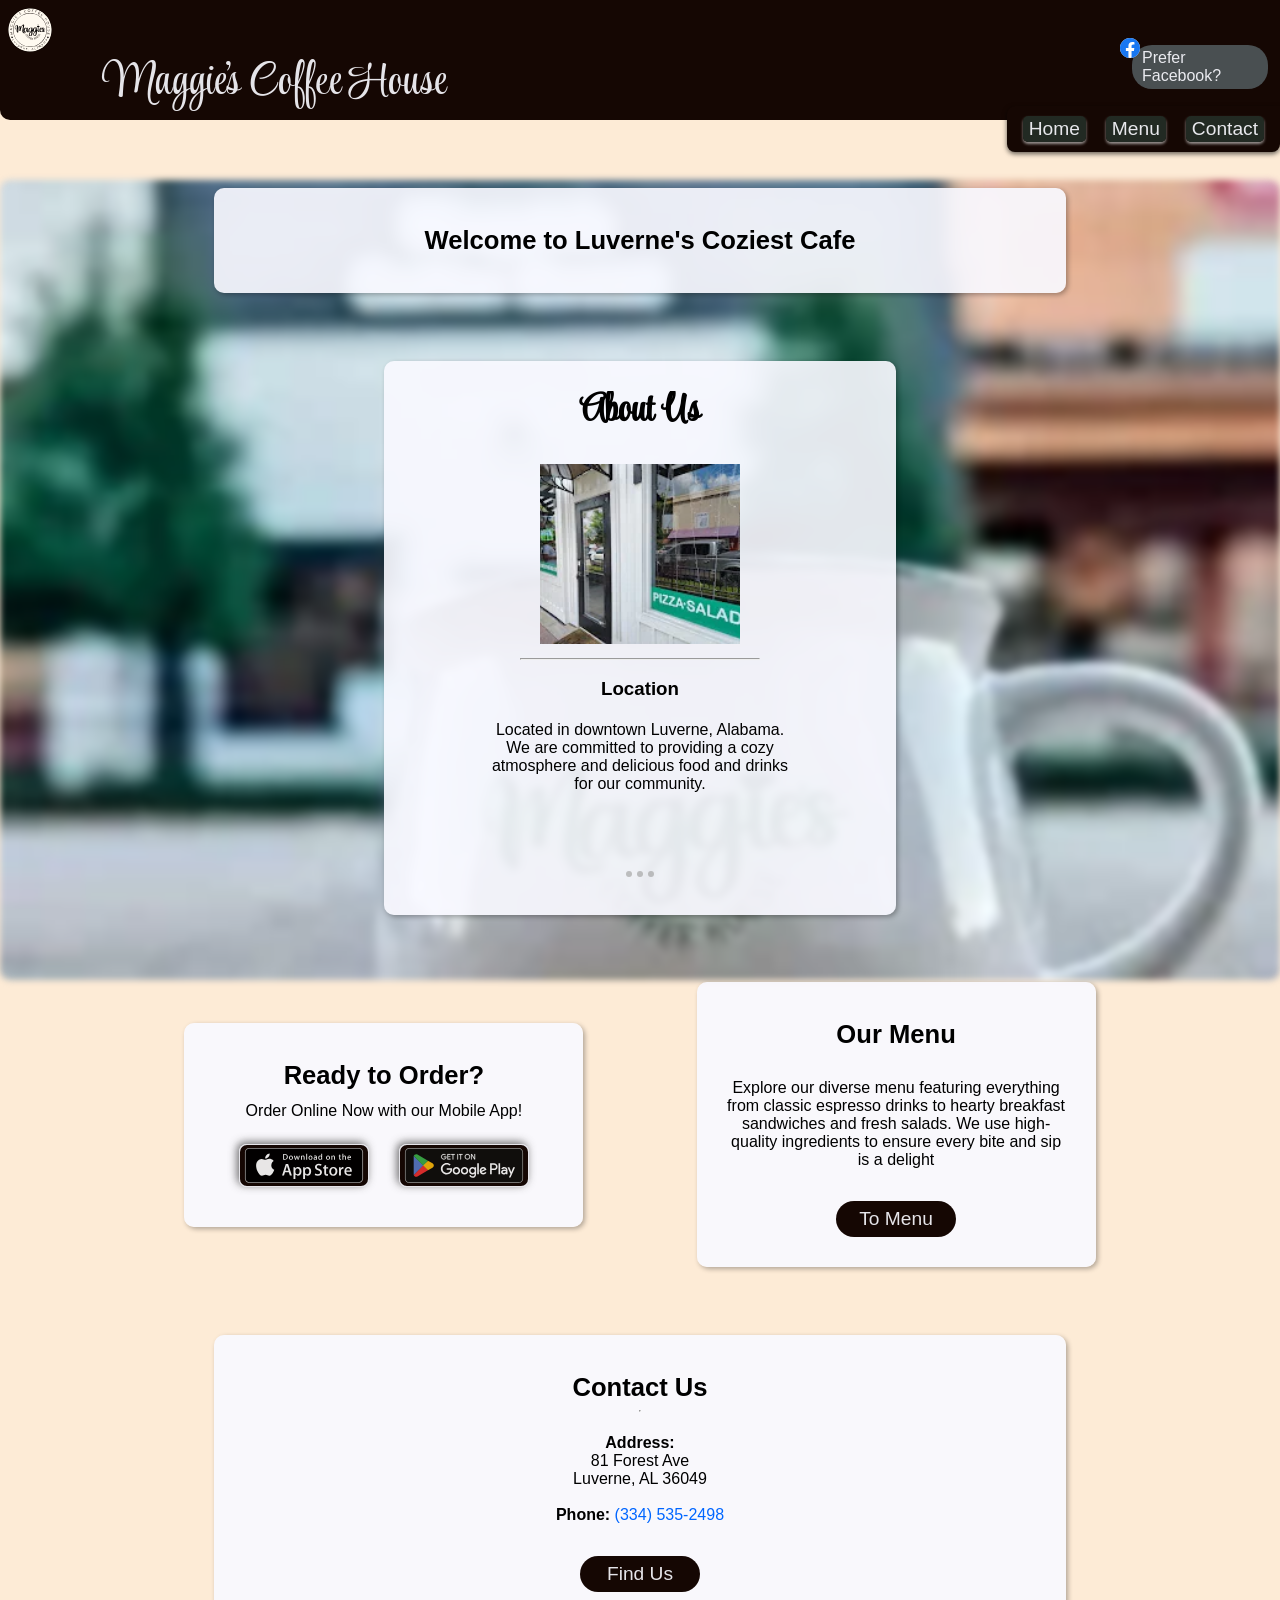
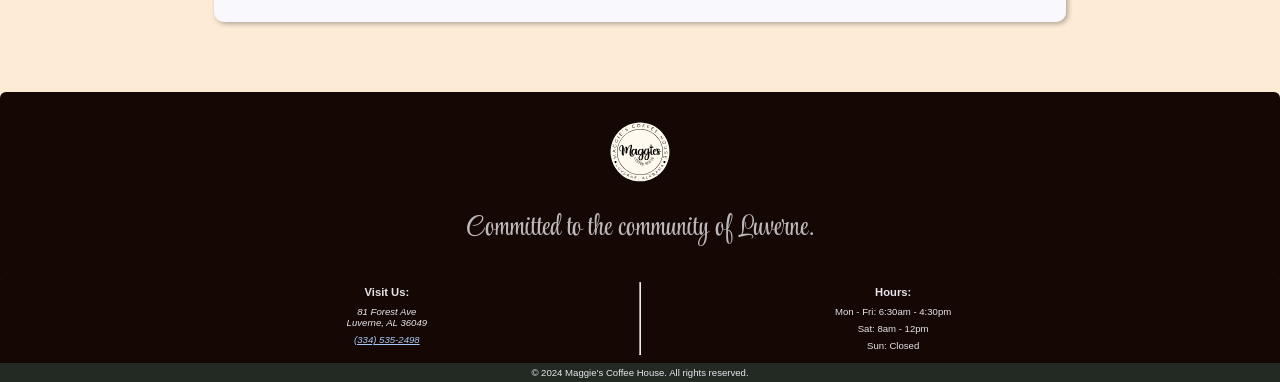
==== index.html @ a35b2d1d "fixed contrast on footer phone number highlight" ====
<!DOCTYPE html>
<html lang="en">
<head>
    <script type="application/ld+json">
        {
            "@context": "https://schema.org",
            "@type": "CafeOrCoffeeShop",
            "name": "Maggie's Coffee House",
            "description": "Located in downtown Luverne, Alabama, Maggie's Coffee House offers fresh espresso, breakfast, lunch, pastries, smoothies and more! We are committed to providing a cozy atmosphere and delicious food and drinks for our community.",
            "image": "https://neonicc.github.io/MaggiesCoffeeHouse/assets/images/MaggiesLogo.svg", 
            "@id": "https://neonicc.github.io/MaggiesCoffeeHouse-V2/#coffeeHouse",
            "address": {
                "@type": "PostalAddress",
                "streetAddress": "81 Forest Ave",
                "addressLocality": "Luverne",
                "addressRegion": "AL",
                "postalCode": "36049",
                "addressCountry": "US"
            },
            "telephone": "(334) 535-2498",
            "url": "https://neonicc.github.io/MaggiesCoffeeHouse-V2/", 
            "sameAs": [
                "https://www.facebook.com/maggiescoffeehouse"
            ],
            "priceRange": "$$",
            "servesCuisine": [
            "Coffee",
            "Espresso",
            "Lunch",
            "Breakfast",
            "Pastries",
            "Smoothies"
            ],
            "openingHoursSpecification": [
                {
                    "@type": "OpeningHoursSpecification",
                    "dayOfWeek": [
                        "Monday",
                        "Tuesday",
                        "Wednesday",
                        "Thursday",
                        "Friday"
                    ],
                    "opens": "06:30",
                    "closes": "16:30"
                },
                {
                    "@type": "OpeningHoursSpecification",
                    "dayOfWeek": [
                        "Saturday"
                    ],
                    "opens": "08:00",
                    "closes": "12:00"
                }
            ],
            "hasMenu": "https://neonicc.github.io/MaggiesCoffeeHouse-V2/menu.html"
        }
    </script>

    <meta charset="UTF-8">
    <meta name="viewport" content="width=device-width, initial-scale=1.0">

    <link rel="icon" type="image/svg+xml" href="assets/images/MaggiesAltLogo.svg">
    <title>Maggies Coffee House | Fresh Coffee & Eats in Luverne</title>
    <meta name="title" content="Maggies Coffee House | Fresh Coffee & Eats in Luverne">
    <meta name="description" content="Located in downtown Luverne, Alabama, Maggie's Coffee House offers fresh espresso, breakfast, lunch, pastries, smoothies and more!">
    <meta property="og:type" content="website">
    <meta property="og:url" content="https://neonicc.github.io/MaggiesCoffeeHouse-V2/"> <!--Update with actual URL from netlify-->
    <meta property="og:title" content="Maggies Coffee House | Fresh Coffee & Eats in Luverne">
    <meta property="og:description" content="Located in downtown Luverne, Alabama, Maggie's Coffee House offers fresh espresso, breakfast, lunch, pastries, smoothies and more!">
    <meta property="og:image" content="https://neonicc.github.io/MaggiesCoffeeHouse-V2/assets/images/MaggiesAltLogo.svg"> <!--Update with actual image URL from netlify-->

    <link rel="canonical" href="https://neonicc.github.io/MaggiesCoffeeHouse-V2/"> <!--Update with actual URL from netlify-->
    <link rel="stylesheet" href="maggiesStyles.css">
</head>
<body>
    <header class="headerContent">
        <nav class="navBar">
            <a href="index.html"><img src="assets/images/MaggiesLogo.svg" alt="Maggies Coffee House Logo" id="navLogo" class="logo" style="width: 44px; height: 44px;"></a>

            <h1 class="businessName">Maggie's Coffee House</h1>
            
            <div id="fbLink">
                <a href="https://www.facebook.com/maggiescoffeehouse" 
                target="_blank" 
                rel="noopener noreferrer" 
                aria-label="Find Maggie's Coffee House on Facebook">
                    <svg class="fbLogo" viewBox="0 0 24 24" fill="#1877f2" width="18" height="18" alt="facebook logo">
                        <path fill="#ffffff" d="M12,0C5.373,0,0,5.373,0,12s5.373,12,12,12s12-5.373,12-12S18.627,0,12,0z"/>
                        <path d="M24 12.073c0-6.627-5.373-12-12-12s-12 5.373-12 12c0 5.99 4.388 10.954 10.125 11.854v-8.385H7.078v-3.47h3.047V9.43c0-3.007 1.792-4.669 4.533-4.669 1.312 0 2.686.235 2.686.235v2.953H15.83c-1.491 0-1.956.925-1.956 1.874v2.25h3.328l-.532 3.47h-2.796v8.385C19.612 23.027 24 18.062 24 12.073z"/>
                    </svg>
                Prefer Facebook?
                </a>
            </div>

            <input type="checkbox" id="menuToggle" aria-label="Open navigation menu">
            <label for="menuToggle" class="menuIcon" aria-hidden="true">
                <span></span>
                <span></span>
                <span></span>
            </label>

            <ul class="navLinks">
                <li><a href="index.html" class="navLink">Home</a></li>
                <li><a href="menu.html" class="navLink">Menu</a></li>
                <!--<li><a href="#events" class="navLink">Events</a></li>-->
                <li><a href="contact.html" class="navLink">Contact</a></li>
            </ul>
        </nav>
    </header>
    <main>
        <div id="homeSection">
            <img src="assets/images/MaggiesBanner.webp" alt="Mug outside of storefront of Maggie's Coffee House" class="homeImage" fetchpriority="high" style="width: 245px;height: 245px;">
            <section class="bubble" id="salutation">           <!--first bubble-->
                <h2 class="bubbleTitle">Welcome to Luverne's Coziest Cafe</h2>
            </section>
            
            <section class="bubble" id="description">          <!--second bubble-->
                <div class="cardWindow">
                    <h2 class="cardWindowTitle">About Us</h2>
                    <br>
                    <div class="cardWrapper aboutSlideshow">
                        <div class="card">
                            <img src="assets/images/IMG_4201.webp" alt="Image of storefront" class="cardImage" style="width: 200px;height: 180px;">
                            <hr>
                            <h3 class="cardTitle">Location</h3>
                            <p class="cardDescription">Located in downtown Luverne, Alabama. We are committed to providing a cozy atmosphere and delicious food and drinks for our community.</p>
                        </div>
                        <div class="card">
                            <img src="assets/images/IMG_4194_1.webp" alt="Image of the interior of the store" class="cardImage" style="width: 200px;height: 180px;" loading="lazy">
                            <hr>
                            <h3 class="cardTitle">Atmosphere</h3>
                            <p class="cardDescription">We offer a family-friendly cozy vibe, free Wifi and delicious food & drinks. We are proud to serve the community of Luverne.</p>
                        </div>
                        <div class="card">
                            <img src="assets/images/IMG_4164.webp" alt="Photo of owner sitting in cafe with coffee beverage" class="cardImage" style="width: 200px;height: 180px;" loading="lazy">
                            <hr>
                            <h3 class="cardTitle">Meet the Owner</h3>
                            <p class="cardDescription">A perfectly nice and succinct bio here with whatever tip offs to your other businesses or anything you think is important</p>
                        </div>
                    </div>
                </div>
                <div class="slideDotContainer">
                    <span class="slideShowDot" id="aboutDot1"></span>
                    <span class="slideShowDot" id="aboutDot2"></span>
                    <span class="slideShowDot" id="aboutDot3"></span>
                </div>

                <p class="bubbleText"></p>
            </section>

            <section class="bubble" id="orderOnline">
                <h3 class="bubbleTitle">Ready to Order?</h3>
                <p class="bubbleText">Order Online Now with our Mobile App!</p>
                <div class="orderNowContainer">
                    <a class="orderNowButton" id="appleButton" href="https://apps.apple.com/us/app/maggies-coffee-house/id6759164129" target="_blank" rel="noopener noreferrer" aria-label="Download our App for Apple"><img class="appButtonImg" src="assets/Icons/Download_on_the_App_Store_Badge.svg" alt="Image of itunes app for Download" style="width: 120px;height:35px"></a>
                    <a class="orderNowButton" id="googleButton" href="https://play.google.com/store/apps/details?id=com.tryperdiem.wh.maggiescoffeehouse&pcampaignid=web_share" target="_blank" rel="noopener noreferrer" aria-label="Download our App for Google Play Store"><img class="appButtonImg" src="assets/Icons/Google_Play_Store_badge_EN.svg" alt="Download our app on the google play store" style="width: 120px;height:35px"></a>
                </div>
            </section>

            <section id="menu" class="bubble">                  <!--third bubble-->
                <h2 class="bubbleTitle">Our Menu</h2>
                <br>
                <p class="bubbleText">Explore our diverse menu featuring everything from classic espresso drinks to hearty breakfast sandwiches and fresh salads. We use high-quality ingredients to ensure every bite and sip is a delight</p>
                <br>
                <a class="bubbleButton" id="menuButton" href="menu.html">To Menu</a>
            </section>

            <!--<section id="events" class="bubble">
                <h2 class="bubbleTitle">Upcoming Events</h2>
                <p class="bubbleText">See what happening locally and at Maggie's. Check back often for updates on upcoming events!</p>
                <a class="bubbleButton" id="eventsButton" href="events.html">See Events</a>
            </section>-->

            <section id="contact" class="bubble">                  <!--fifth bubble-->
                <h2 class="bubbleTitle">Contact Us</h2>
                <hr>
                <br>
                <p class="bubbleText">
                    <strong>Address:</strong><br>81 Forest Ave<br>Luverne, AL 36049<br><br>
                    <strong>Phone: </strong><a class="phoneNumber" href="tel:3345352498">(334) 535-2498</a>
                </p>
                <br>
                <a class="bubbleButton" id="contactButton" href="contact.html">Find Us</a>
            </section>
        </div>
    </main>
    <footer>
        <div class="footerContainer">
            <div class="footerBrand">
                <img src="assets/images/MaggiesLogo.svg" alt="Maggie's Coffee House" class="footerLogo" style="width: 60px; height: 60px;">
                <p id="committed" class="prettyText">Committed to the community of Luverne.</p>
            </div>
            <div class="textSeparator">
                <section id="contactAndHours">
                    <section class="footerContact">
                        <h3>Visit Us: </h3>
                        <address>
                            <p>81 Forest Ave<br>Luverne, AL 36049</p>
                            <p><a class="footerPhoneNumber" href="tel:3345352498">(334) 535-2498</a></p>
                        </address>
                    </section>
                    <span id="footerSeparator"><hr></span>
                    <section class="footerHours">
                        <h3>Hours:</h3>
                        <div class="hoursSeparator">
                            <p>Mon - Fri: 6:30am - 4:30pm</p>
                            <p>Sat: 8am - 12pm</p>
                            <p>Sun: Closed</p>
                        </div>
                    </section>
                </section>

                <section class="footerBottom">
                    <p>
                        &copy; 2024 Maggie's Coffee House. All rights reserved.
                    </p>
                </section>
            </div>
        </div>
    </footer>
</body>
</html>
---- maggiesStyles.css ----
/* style-script-regular - latin */
@font-face {
  font-display: swap; /* Check https://developer.mozilla.org/en-US/docs/Web/CSS/@font-face/font-display for other options. */
  font-family: 'Style Script';
  font-style: normal;
  font-weight: 400;
  src: url('assets/Fonts/style-script-v13-latin/style-script-v13-latin-regular.woff2') format('woff2'); /* Chrome 36+, Opera 23+, Firefox 39+, Safari 12+, iOS 10+ */
}
:root {
    --mediumTan: #FDeBD6;
    --lightTan: #fDF5EA;
    --bubbleWhite: #f9f9ffe9;
    --blackCoffee: #150703;
    --lessBlackCoffee: #232b24fe;
}

html {
    font-family: 'Arial', sans-serif;
    margin: 0;
    padding: 0;
    box-sizing: border-box;
    scroll-padding-top: 120px;
    scroll-behavior: smooth;
}
body {
    display: flex;
    flex-direction: column;
    margin: 0;
    background-color: var(--mediumTan);
}
main {
    display: flex;
    flex-direction: column;
    justify-content: center;
    align-items: center;
    gap: 10px;
}
hr {
    margin: 0 10%;
}

.bubble {
    display: flex;
    flex-direction: column;
    justify-content: center;
    text-align: center;
    align-items: center;
    background-color: var(--bubbleWhite);
    box-shadow: 2px 2px 5px rgba(0, 0, 0, 0.3);
    padding: 18px;
    border-radius: 10px;
    margin: 6% 5% 0 5%;
    width: 80%;
}
.bubbleContainer {
    display: flex;
    flex-direction: column;
    width: 100%;
    justify-content: center;
    align-items: center;
}
.bubbleTitle {
    padding: 4px 0;
    margin: 4px 0;
    font-size: 1.6em;
}
.bubbleText {
    padding: 2px 0;
    margin: 2px 0;
}
#salutation {
    text-align: left;
    animation: slideDown 0.6s ease-in forwards;
    max-height: 100px;
    width: 80%;
}
#description {
    opacity: 0;
    animation: slideDown 1s ease-in forwards;
    animation-delay: 0.2s;
    min-width: 300px;
    width: 60%;
    justify-self: center;
}
@keyframes slideDown {
    from {
        opacity: 0;
        transform: translateY(-20px);
    }
    to {
        opacity: 1;
        transform: translateY(0);
    }
}

.headerContent {
    display: flex;
    background-color: var(--blackCoffee);
    color: var(--bubbleWhite);
    height: 120px;
    border-radius: 0 0 10px 10px;
    position: sticky;
    top: 0;
    width: 100%;
    z-index: 4;
}
.businessName {
    position: absolute;
    top: 26px;
    left: 8%;
    font-family: "Style Script", "Brush Script MT";
    font-weight: 400;
    font-size: 2.2em;
    z-index: 5;
    animation: fillIn 0.3s ease-in-out forwards;
    opacity: 0;
}
@keyframes fillIn {
    from {opacity: 0;}
    to {opacity: 1;}
}
#fbLink {
    position: absolute;
    top: 8px;
    right: 2%;
    background-color: rgba(173, 216, 230, 0.34);
    padding: 4px 8px;
    border-radius: 20px;
}
.fbBubble {
    display: flex;
    justify-content: center;
    align-items: center;
    gap: 6px;
    text-decoration: none;
    padding: 4px 8px;
    margin: 4px 0;
    background-color: #778899bb;
    border-radius: 8px;
    color: var(--bubbleWhite);
    font-weight: 600;
}
#followUsIcon {
    width: 24px;
    height: 24px;
}
#fbLink a{
    display: flex;
    align-items: center;
    color: var(--bubbleWhite);
    text-decoration: none;
    font-size: 1em;
    align-self: center;
    margin: 0 2px;
}
.fbLogo {
    position: absolute;
    top: -16%;
    right: 94%;
    width: 20px;
    height: auto;
    z-index: 3;
}
nav {
    display: flex;
    align-items: center;
    justify-content: space-between;
}
.navLinks {
    position: absolute;
    top: 90px;
    right: 0;
    list-style: none;
    display: flex; 
    flex-direction: column;
    gap: 20px;
    padding: 10px 16px;
    background-color: var(--blackCoffee);
    box-shadow: 0 2px 5px rgba(0, 0, 0, 0.6);
    border-radius: 8px 0 8px 8px;
    justify-content: center;
    align-items: center;
    opacity: 0;
    visibility: hidden;
    transform: translateY(-10px);
    transition: all 0.3s ease-in-out;
    z-index: 3;
}
.navLinks li {
    width: 100%;
    background-color: var(--lessBlackCoffee);
    display: flex;
    justify-content: center;
    border-radius: 5px;
    padding: 2px 6px;
    box-shadow: 0 2px 3px #ffffff90;
}
.navLink {
    color: var(--bubbleWhite);
    text-decoration: none;
    font-size: 1.2em;
}
#navLogo {
    position: absolute;
    top: 8px;
    left: 8px;
    width: 44px;
    height: auto;
    border-radius: 50%;
    cursor: pointer;
}
.menuIcon {
    display: flex;
    flex-direction: column;
    justify-content: center;
    align-items: center;
    width: 40px;
    height: 40px;
    gap: 5px;
    cursor: pointer;
    box-shadow: 0 2px 5px rgba(0, 0, 0, 0.6);
    padding: 3px;
    border-radius: 20%;
    position: absolute;
    top: 55px;
    right: 12px;
    background-color: var(--lightTan);
}
.menuIcon span {
    width: 34px;
    height: 4px;
    background-color: #333;
    border-radius: 3px;
    transition: 0.5s;
}
#menuToggle {
    position: absolute;
    opacity: 0;
    width: 40px;
    height: 40px;
    z-index: 5;
    top: 55px;
    right: 12px;
    cursor: pointer;
}
#menuToggle:checked ~ .navLinks {
    opacity: 1;
    visibility: visible;
    transform: translateY(0);
}

#homeSection {
    display: flex;
    flex-direction: column;
    flex-wrap: wrap;
    justify-content: center;
    align-items: center;
}
.homeImage {
    position: absolute;
    top: 180px;
    width: 100% !important;
    height: auto !important;
    max-height: 800px !important;
    object-fit: cover !important;
    border-radius: 10px;
    z-index: -1;
    filter: blur(3px);
}

#orderOnline {
    animation: slideUp 1s ease-in-out forwards;
}
.orderNowButton {
    background: linear-gradient(
                45deg, 
                var(--blackCoffee) 0%,
                var(--blackCoffee) 51%,
                #444444eb 52%, 
                #555555eb 54%,
                #444444eb 56%,
                var(--blackCoffee) 57%,
                var(--blackCoffee) 65%,
                #444444eb 66%, 
                #555555eb 67%,
                #444444eb 68%,
                var(--blackCoffee) 71%,
                var(--blackCoffee) 100%
            );
    background-size: 400%;
    color: var(--bubbleWhite);
    border: none;
    border-radius: 8px;
    font-size: 1.2em;
    padding: 3px 4px;
    cursor: pointer;
    margin-top: 10px;
    text-decoration: none;
    display: flex;
    place-self: center;
    animation: sweepingGradient 6s ease-in-out infinite;
    box-shadow: -2px -2px 8px #555555db;
    border: solid 1px var(--bubbleWhite);
}
.appButtonImg {
    width: 120px;
    height: 35px;
    opacity: 0.9;
}
.orderNowContainer {
    display: flex;
    gap: 30px;
    margin: 10px 0;
}

#specials {
    opacity: 0;
    animation: slideUp 1s ease-in-out forwards;
    animation-delay: 0.5s;
    min-width: 300px;
    width: 60%;
    max-width: 500px;
    justify-self: center;
    margin: 20px auto 0 auto;
}
.specialsSlideshow {
    animation: slideShow 15s ease-in-out infinite;
}
.cardWindow {
    width: 300px;
    height: 420px;
    overflow: hidden;
    border-radius: 10px;
    margin: 0 auto;
}
@keyframes slideUp {
    from {
        opacity: 0;
        transform: translateY(50px);
    }
    to {
        opacity: 1;
        transform: translateY(0);
    }
}
.cardWindowTitle {
    font-family: "Style Script", "Brush Script MT";
    font-size: 2.5em;
    padding: 0;
    margin: -10px 0 4px 0;
}
.cardWrapper {
    display: flex;
    width: 900px;
}
.aboutSlideshow {
    animation: slideShow 21s ease-in-out infinite;
}
.card {
    width: 300px;
    height: 420px;
    flex-shrink: 0;
}
.cardImage {
    width: 200px;
    height: 180px;
    object-fit: cover;
    margin: 0 0 4px 0;
}
@keyframes slideShow {
    0%, 30% { transform: translateX(0); }
    35%, 65% { transform: translateX(-300px); }
    70%, 95% { transform: translateX(-600px); }
}
.slideDotContainer {
    display: flex;
    justify-content: center;
    gap: 5px;
}
.slideShowDot {
    width: 6px;
    height: 6px;
    border-radius: 50%;
    background-color: #99999999;
}
#aboutDot1 {
    animation: dot1Tracker 21s ease-in-out infinite;
}
#dot1 {
    animation: dot1Tracker 15s ease-in-out infinite;
}
@keyframes dot1Tracker {
    0%, 30% { background-color: var(--blackCoffee); }
    35%, 65% { background-color: #99999999; }
    70%, 95% { background-color: #99999999; }
}
#aboutDot2 {
    animation: dot2Tracker 21s ease-in-out infinite;
}
#dot2 {
    animation: dot2Tracker 15s ease-in-out infinite;
}
@keyframes dot2Tracker {
    0%, 30% { background-color: #99999999; }
    35%, 65% { background-color: var(--blackCoffee); }
    70%, 95% { background-color: #99999999; }
}
#aboutDot3 {
    animation: dot3Tracker 21s ease-in-out infinite;
}
#dot3 {
    animation: dot3Tracker 15s ease-in-out infinite;
}
@keyframes dot3Tracker {
    0%, 30% { background-color: #99999999; }
    35%, 65% { background-color: #99999999; }
    70%, 95% { background-color: var(--blackCoffee); }
}

#menu {
    opacity: 0;
    animation: slideUp 1s ease-in-out forwards;
    animation-delay: 0.8s;
}
.bubbleButton {
    width: 120px;
    height: 36px;
    background: linear-gradient(
                45deg, 
                var(--blackCoffee) 0%,
                var(--blackCoffee) 51%,
                #444444eb 52%, 
                #555555eb 54%,
                #444444eb 56%,
                var(--blackCoffee) 57%,
                var(--blackCoffee) 65%,
                #444444eb 66%, 
                #555555eb 67%,
                #444444eb 68%,
                var(--blackCoffee) 71%,
                var(--blackCoffee) 100%
            );
    background-size: 400%;
    color: var(--bubbleWhite);
    border: none;
    border-radius: 20px;
    font-size: 1.2em;
    cursor: pointer;
    margin: 10px 0 0 0;
    text-decoration: none;
    display: flex;
    align-items: center;
    justify-content: center;
    animation: sweepingGradient 6s ease-in-out infinite;
}
@keyframes sweepingGradient {
    0% {
        background-position: 0% 50%;
    }
    18% {
        background-position: 100% 50%;
    }
    100% {
        background-position: 100% 50%;
    }
}
.menuList {
    list-style-type: none;
    padding: 0;
    margin: 0;
}
.staticNavLinks {
    background-color: var(--blackCoffee);
    box-shadow: 0 2px 5px rgba(0,0,0,0.6);
    border-radius: 8px 8px 8px 0;
    display: flex;
    gap: 12px;
    justify-content: space-around;
    padding: 4px;
    animation: slideDown 0.8s ease-in-out forwards;
    list-style-type: none;
    margin-top: 140px;
}
#menuIntro {
    animation: slideUp 0.8s ease-in-out forwards;
}
.menuItem {
    display: flex;
    flex-direction: column;
    justify-content: center;
    align-items: center;
}
.menuTitle {
    font-size: 1.4em;
    padding: 0;
    margin: 4px 0;
}
.itemTitle {
    font-size: 1.2em;
    padding: 0;
    margin: 2px 0;
}
.itemDesc {
    padding: 0;
    margin: 6px 0;
}
.itemChoices {
    border: solid 2px black;
    border-radius: 10px;
    padding: 10px;
    width: 80%;
}
.offersContainer {
    display: flex;
    flex-direction: column;
    justify-content: center;
    align-items: center;
    width: 100%;
    font-weight: 600;
}
.priceContainer {
    display: flex;
    width: 100%;
    flex-direction: row !important;
    justify-content: space-evenly;
    align-items: center;
}
.priceContainer hr {
    border: none;
    border-left: solid 1px #333;
    height: 40px;
    margin: 0 10px;
    align-self: center;
}
.soloPrice {
    display: flex;
    width: 100%;
    flex-direction: row !important;
    justify-content: center;
    align-items: center;
    gap: 4px;
}
.prettyTitle {
    font-family: "Style Script", "Brush Script MT";
    font-weight: 600;
    font-size: 3em;
    opacity: 0.8;
    padding: 2px;
    margin: 2px;
}
.prettyText {
    font-family: "Style Script", "Brush Script MT";
    font-weight: 400;
    font-size: 1.5em;
    opacity: 0.8;
}
#espressoDrinks {
    opacity: 0;
    animation: slideUp 0.8s ease-in-out forwards;
    animation-delay: 0.2s;
}

#events {
    opacity: 0;
    animation: slideUp 1s ease-in-out forwards;
    animation-delay: 0.8s;
}

#contact {
    opacity: 0;
    animation: slideUp 1s ease-in-out forwards;
    animation-delay: 0.8s;
}

.footerContainer {
    display: flex;
    flex-direction: column;
    margin: 0;
}
.textSeparator {
    background-color: var(--lessBlackCoffee);
    color: var(--bubbleWhite);
    text-align: center;
    padding: 0;
    margin-top: 20px;
    font-size: 0.6em;
    border-radius: 10px 10px 0 0;
}
#contactAndHours h3, p {
    margin: 2px 0;
    padding: 2px 0;
}
#contactAndHours {
    display: flex;
    justify-content: center;
    background-color: var(--blackCoffee);
    padding: 8px 0;
    border-radius: 10px 10px 0 0;
}
.footerLogo {
    margin: 30px 0 20px 0;
    width: 60px;
    height: auto;
}
.footerBrand {
    display: flex;
    flex-direction: column;
    align-items: center;
    text-align: center;
    font-family: "Style Script", "Brush Script MT", cursive;
    font-size: 1.2em;
}
.footerContact {
    display: flex;
    flex-direction: column;
    align-items: center;
    width: 100px;
    flex-grow: 2;
    text-decoration: none;
}
.phoneNumber {
    text-decoration: none;
    color: #0066ff;
}
.footerPhoneNumber {
    color: #a7c7f6;
}
#footerSeparator {
    display: flex;
    justify-content: center;
    flex-grow: 3;
}
.footerHours {
    display: flex;
    flex-direction: column;
    align-items: center;
    width: 100px;
    flex-grow: 2;
}

.directionsView {
    width: 290px;
    height: 290px;
    border-radius: 10px;
    margin: 4px 0;
    box-shadow: 0 0 6px #333;
}

/* Responsive Design */
@media screen and (min-width: 850px) {
    main {
        display: flex;
        flex-wrap: wrap;
        justify-content: center;
        align-items: center;
        margin: 0 auto;
    }
    
    .bubble {
        width: 100%;
    }

    .bubbleContainer {
        display: flex;
        flex-direction: column;
        width: 100%;
        justify-content: center;
        align-items: center;
    }
    
    .appButtonImg {
        width: 150px;
    }
}
@media screen and (min-width: 1100px) {
    main {
        flex-direction: row;
        align-items: start;
        gap: 25px;
        margin: 0 4%;
    }
    .bubbleContainer {
        width: 45%;
        margin-top: 4%;
    }
    #storeHours {
        width: 80%;
    }
    #followUs {
        width: 80%;
    }
    .navLinks {
        flex-direction: row;
        opacity: 1;
        visibility: visible;
        top: 100px;
    }
    .bubble {
        margin-top: 6%;
        width: 30%;
        animation: slideUp 1s ease-in-out forwards;
        padding: 30px;
    }
    .menuIcon {
        display: none;
    }
    #menuToggle {
        display: none;
    }
    #description {
        width: 40%;
    }
    .cardImage {
        width: 250px;
        height: 225px;
        object-fit: cover;
        margin: 0 0 10px 0;
    }
    #fbLink {
        width: 120px;
        height: auto;
        top: 45px;
        right: 12px;
    }
    .businessName {
        top: 12px;
        font-size: 2.8em;
    }
    #salutation {
        width: 70%;
    }
    #homeSection {
        flex-direction: row;
        width: 96%;
        margin: 0 auto 50px auto;
    }
    #menuNav {
        display: flex;
        width: 90%;
        flex-grow: 2;
    }
    .staticNavLinks {
        padding: 12px 10px;
    }
    #menuIntro {
        grid-column: 1 / 3;
        width: 100%;
        margin-top: 40px;
    }
    .menuList {
        max-width: 80%;
    }
    .menuItem {
        width: 100%;
        justify-self: center;
    }
    #specials {
        min-width: 300px;
        width: 40%;
        animation-delay: 0.2s;
    }
    .cardWindow {
        height: 480px;
    }
    .card {
        height: 450px;
    }
    #drinks {
        margin: 0 auto;
    }
    #sweets {
        margin: 0 auto;
    }
    #breakfast {
        margin: 0 auto;
    }
    #lunch {
        min-width: 300px;
        width: 80%;
        display: grid;
        grid-template-columns: repeat(3, 1fr);
        gap: 20px;
        align-items: center;
        justify-items: center;
        grid-auto-flow: dense;
        flex-grow: 3;
        flex-shrink: 0;
        margin: 0 5%;
    }
    #lunchTitle {
        grid-column: 1 / 4;
        grid-row: 1;
    }
    #salads {
        grid-column: 1;
        grid-row: 2;
        border: solid 2px var(--lessBlackCoffee);
        border-radius: 8px;
        padding: 4px;
        align-self: start;
    }
    #lunchPlates {
        grid-column: 2 / 4;
        grid-row: 2;
    }
    #sides {
        grid-column: 1;
        grid-row: 2 / 4;
        align-self: end;
    }
    #sandwiches {
        grid-column: 2;
        grid-row: 3;
    }
    #grilledChickenWrap {
        grid-column: 3;
        grid-row: 3;
    }
    #soup {
        grid-column: 1 / 3;
        grid-row: 4;
        align-self: center;
        justify-self: center;
        width: 70%;
    }
    #pizza {
        grid-column: 2 / 4;
        grid-row: 4;
        justify-self: right;
    }
    .menuCategoryLong {
        grid-row: span 2;
    }
    .itemChoices {
        width: 60%;
    }
    #committed {
        color: var(--bubbleWhite);
    }

    #contact {
        width: 70%;
    }

    .footerContainer {
        margin-top: 20px;
        background-color: var(--blackCoffee);
        border-radius: 6px 6px 0 0;
    }
    .footerContact {
        margin-left: 20%;
    }
    .footerHours {
        margin-right: 20%;
    }
}
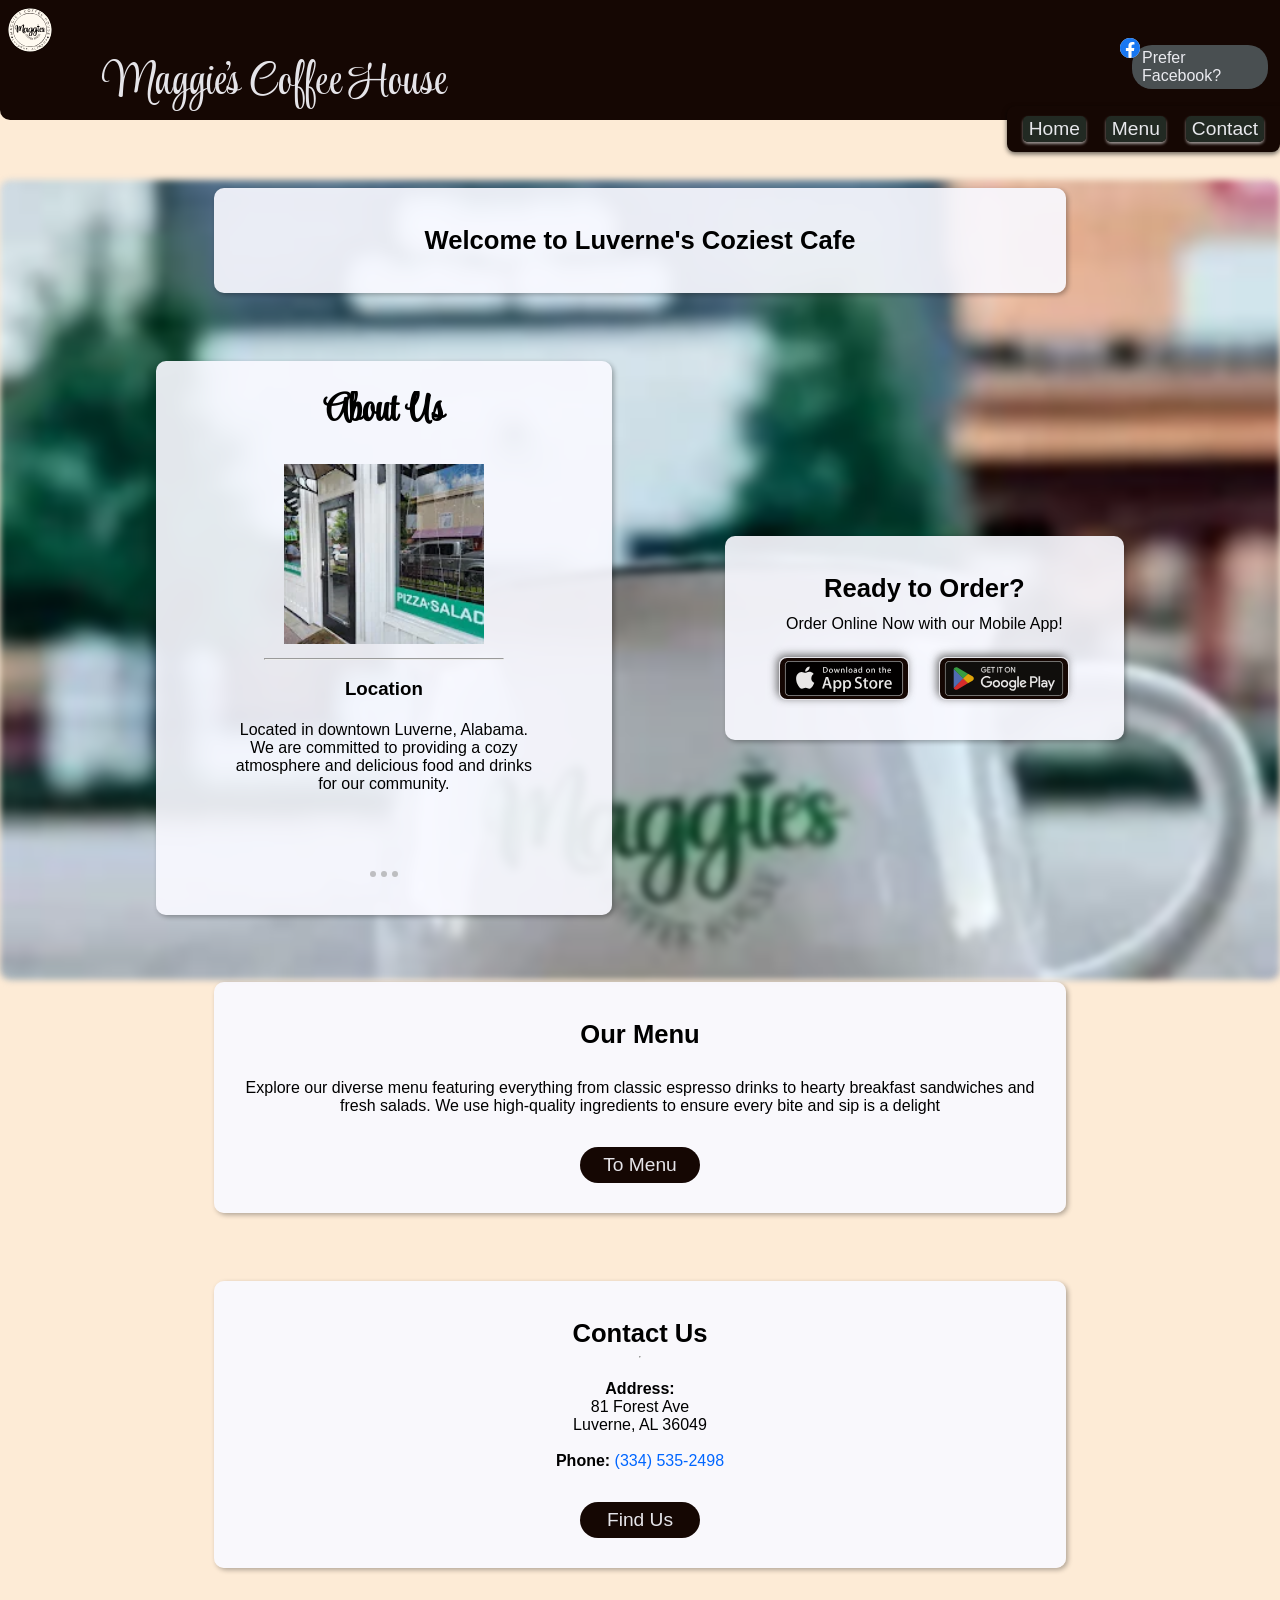
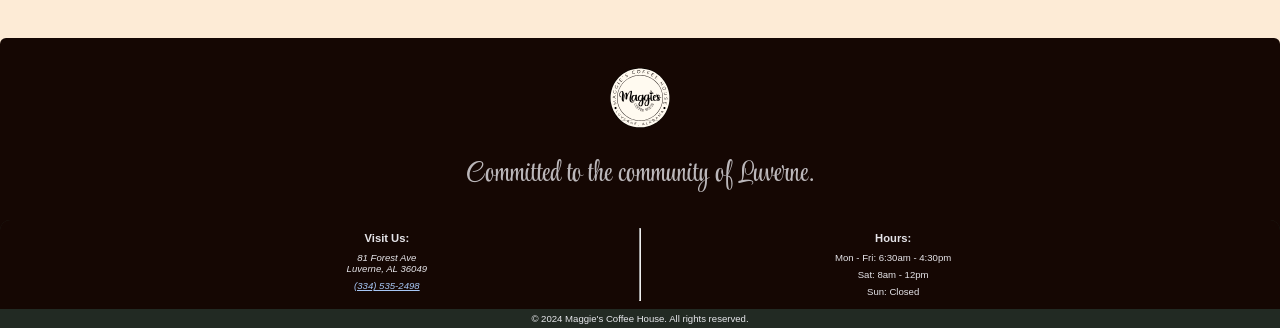
==== commit 858b0a91: "Fixed favicon hrefs" ====
--- a/index.html
+++ b/index.html
@@ -60,7 +60,7 @@
     <meta charset="UTF-8">
     <meta name="viewport" content="width=device-width, initial-scale=1.0">
 
-    <link rel="icon" type="image/svg+xml" href="assets/images/MaggiesAltLogo.svg">
+    <link rel="icon" type="image/svg+xml" href="/MaggiesCoffeeHouse-V2/assets/images/MaggiesAltLogo.svg">
     <title>Maggies Coffee House | Fresh Coffee & Eats in Luverne</title>
     <meta name="title" content="Maggies Coffee House | Fresh Coffee & Eats in Luverne">
     <meta name="description" content="Located in downtown Luverne, Alabama, Maggie's Coffee House offers fresh espresso, breakfast, lunch, pastries, smoothies and more!">
--- a/maggiesStyles.css
+++ b/maggiesStyles.css
@@ -79,7 +79,7 @@
     animation: slideDown 1s ease-in forwards;
     animation-delay: 0.2s;
     min-width: 300px;
-    width: 60%;
+    width: 35%;
     justify-self: center;
 }
 @keyframes slideDown {
@@ -657,7 +657,7 @@
     }
     
     .bubble {
-        width: 100%;
+        width: 80%;
     }
 
     .bubbleContainer {
@@ -671,6 +671,13 @@
     .appButtonImg {
         width: 150px;
     }
+
+    #description {
+        width: 42%;
+    }
+    #menu {
+        width: 70%;
+    }
 }
 @media screen and (min-width: 1100px) {
     main {
@@ -708,7 +715,7 @@
         display: none;
     }
     #description {
-        width: 40%;
+        width: 35%;
     }
     .cardImage {
         width: 250px;
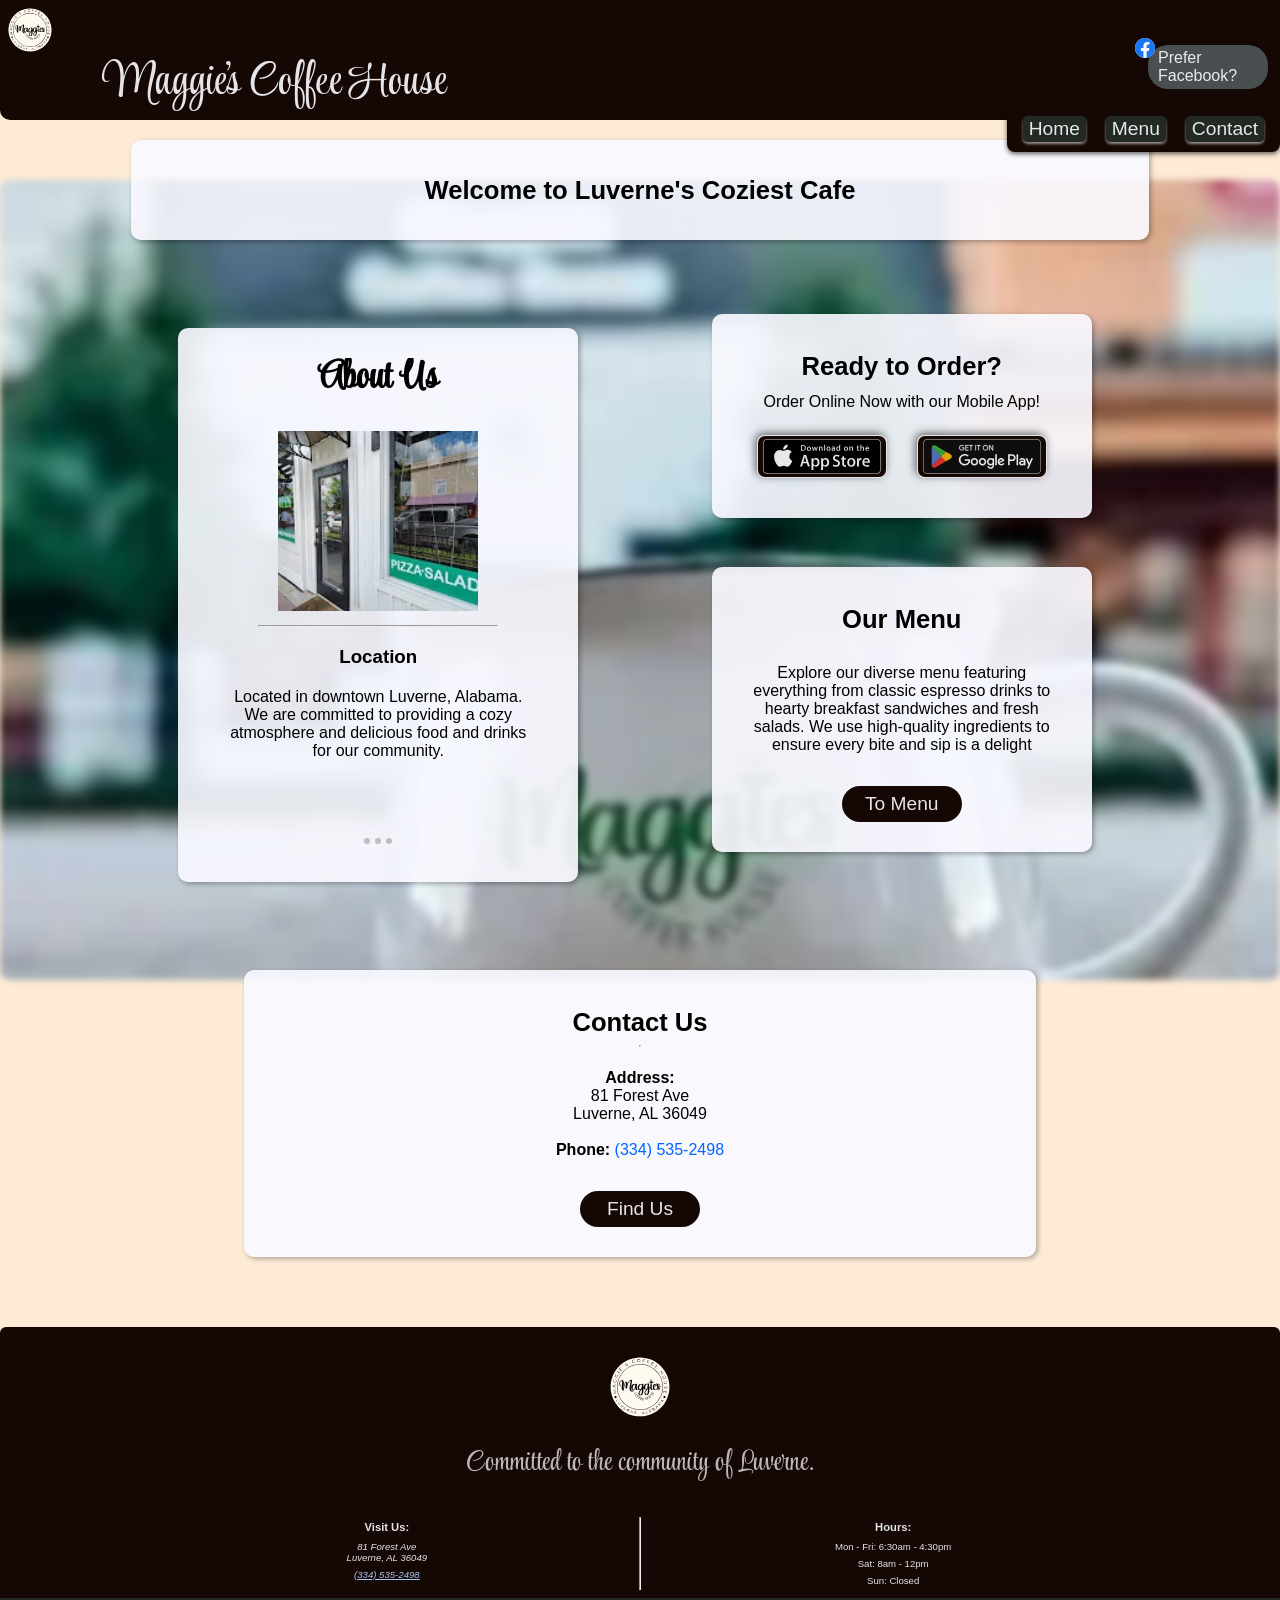
==== commit 0ce14542: "final sizing fixes in css" ====
--- a/index.html
+++ b/index.html
@@ -148,7 +148,7 @@
 
                 <p class="bubbleText"></p>
             </section>
-
+            <div class="orderContainer">
             <section class="bubble" id="orderOnline">
                 <h3 class="bubbleTitle">Ready to Order?</h3>
                 <p class="bubbleText">Order Online Now with our Mobile App!</p>
@@ -165,7 +165,7 @@
                 <br>
                 <a class="bubbleButton" id="menuButton" href="menu.html">To Menu</a>
             </section>
-
+            </div>
             <!--<section id="events" class="bubble">
                 <h2 class="bubbleTitle">Upcoming Events</h2>
                 <p class="bubbleText">See what happening locally and at Maggie's. Check back often for updates on upcoming events!</p>
--- a/maggiesStyles.css
+++ b/maggiesStyles.css
@@ -22,6 +22,9 @@
     scroll-padding-top: 120px;
     scroll-behavior: smooth;
 }
+*, *::before, *::after {
+    box-sizing: inherit;
+}
 body {
     display: flex;
     flex-direction: column;
@@ -33,7 +36,7 @@
     flex-direction: column;
     justify-content: center;
     align-items: center;
-    gap: 10px;
+    gap: 25px;
 }
 hr {
     margin: 0 10%;
@@ -49,8 +52,7 @@
     box-shadow: 2px 2px 5px rgba(0, 0, 0, 0.3);
     padding: 18px;
     border-radius: 10px;
-    margin: 6% 5% 0 5%;
-    width: 80%;
+    width: 90%;
 }
 .bubbleContainer {
     display: flex;
@@ -58,6 +60,7 @@
     width: 100%;
     justify-content: center;
     align-items: center;
+    gap: 25px;
 }
 .bubbleTitle {
     padding: 4px 0;
@@ -68,18 +71,22 @@
     padding: 2px 0;
     margin: 2px 0;
 }
+#invitation {
+    margin-top: 20px;
+}
 #salutation {
     text-align: left;
     animation: slideDown 0.6s ease-in forwards;
     max-height: 100px;
-    width: 80%;
+    width: 90%;
+    margin-top: 20px;
 }
 #description {
     opacity: 0;
     animation: slideDown 1s ease-in forwards;
     animation-delay: 0.2s;
-    min-width: 300px;
-    width: 35%;
+    min-width: 325px;
+    max-width: 380px;
     justify-self: center;
 }
 @keyframes slideDown {
@@ -255,6 +262,7 @@
     flex-wrap: wrap;
     justify-content: center;
     align-items: center;
+    gap: 20px;
 }
 .homeImage {
     position: absolute;
@@ -317,9 +325,8 @@
     opacity: 0;
     animation: slideUp 1s ease-in-out forwards;
     animation-delay: 0.5s;
-    min-width: 300px;
-    width: 60%;
-    max-width: 500px;
+    min-width: 325px;
+    max-width: 380px;
     justify-self: center;
     margin: 20px auto 0 auto;
 }
@@ -417,10 +424,22 @@
     70%, 95% { background-color: var(--blackCoffee); }
 }
 
+.orderContainer {
+    display: flex;
+    flex-direction: column;
+    justify-content: center;
+    align-items: center;
+    min-width: 350px;
+    gap: 25px;
+}
+#menuOrderContainer {
+    width: 100%;
+}
+
 #menu {
     opacity: 0;
     animation: slideUp 1s ease-in-out forwards;
-    animation-delay: 0.8s;
+    animation-delay: 0.5s;
 }
 .bubbleButton {
     width: 120px;
@@ -483,6 +502,7 @@
 }
 #menuIntro {
     animation: slideUp 0.8s ease-in-out forwards;
+    margin-top: 30px;
 }
 .menuItem {
     display: flex;
@@ -654,12 +674,17 @@
         justify-content: center;
         align-items: center;
         margin: 0 auto;
+        flex-direction: row;
+        gap: 25px 60px;
     }
     
     .bubble {
-        width: 80%;
-    }
-
+        width: 90%;
+    }
+
+    #drinks, #sweets, #breakfast {
+        width: 380px;
+    }
     .bubbleContainer {
         display: flex;
         flex-direction: column;
@@ -667,23 +692,41 @@
         justify-content: center;
         align-items: center;
     }
-    
+    #invitation, #storeHours, #followUs {
+        min-width: 400px;
+        max-width: 600px;
+    }
     .appButtonImg {
         width: 150px;
     }
-
-    #description {
-        width: 42%;
+    .orderContainer{
+        width: 400px;
+    }
+    #menuOrderContainer {
+        width: 450px;
+    }
+    #orderOnline {
+        width: 380px;
     }
     #menu {
-        width: 70%;
+        width: 380px;
+    }
+    #homeSection {
+        flex-direction: row;
+        width: 96%;
+        margin: 0 auto 50px auto;
+        gap: 20px;
+        justify-content: space-evenly;
+    }
+    #specials {
+        width: 400px;
     }
 }
 @media screen and (min-width: 1100px) {
+    
     main {
         flex-direction: row;
-        align-items: start;
-        gap: 25px;
+        gap: 20px 80px;
         margin: 0 4%;
     }
     .bubbleContainer {
@@ -703,8 +746,8 @@
         top: 100px;
     }
     .bubble {
-        margin-top: 6%;
-        width: 30%;
+        margin: 6% 0 0 0;
+        width: 40%;
         animation: slideUp 1s ease-in-out forwards;
         padding: 30px;
     }
@@ -713,9 +756,6 @@
     }
     #menuToggle {
         display: none;
-    }
-    #description {
-        width: 35%;
     }
     .cardImage {
         width: 250px;
@@ -734,13 +774,9 @@
         font-size: 2.8em;
     }
     #salutation {
-        width: 70%;
-    }
-    #homeSection {
-        flex-direction: row;
-        width: 96%;
-        margin: 0 auto 50px auto;
-    }
+        width: 90%;
+    }
+    
     #menuNav {
         display: flex;
         width: 90%;
@@ -762,8 +798,7 @@
         justify-self: center;
     }
     #specials {
-        min-width: 300px;
-        width: 40%;
+        width: 400px;
         animation-delay: 0.2s;
     }
     .cardWindow {
@@ -772,14 +807,8 @@
     .card {
         height: 450px;
     }
-    #drinks {
-        margin: 0 auto;
-    }
-    #sweets {
-        margin: 0 auto;
-    }
-    #breakfast {
-        margin: 0 auto;
+    #description {
+        max-width: 400px;
     }
     #lunch {
         min-width: 300px;
@@ -860,4 +889,11 @@
     .footerHours {
         margin-right: 20%;
     }
+}
+
+@media screen and (min-width: 1350px) {
+    #breakfast {
+        width: 100%;
+        margin: 0 5%;
+    }
 }
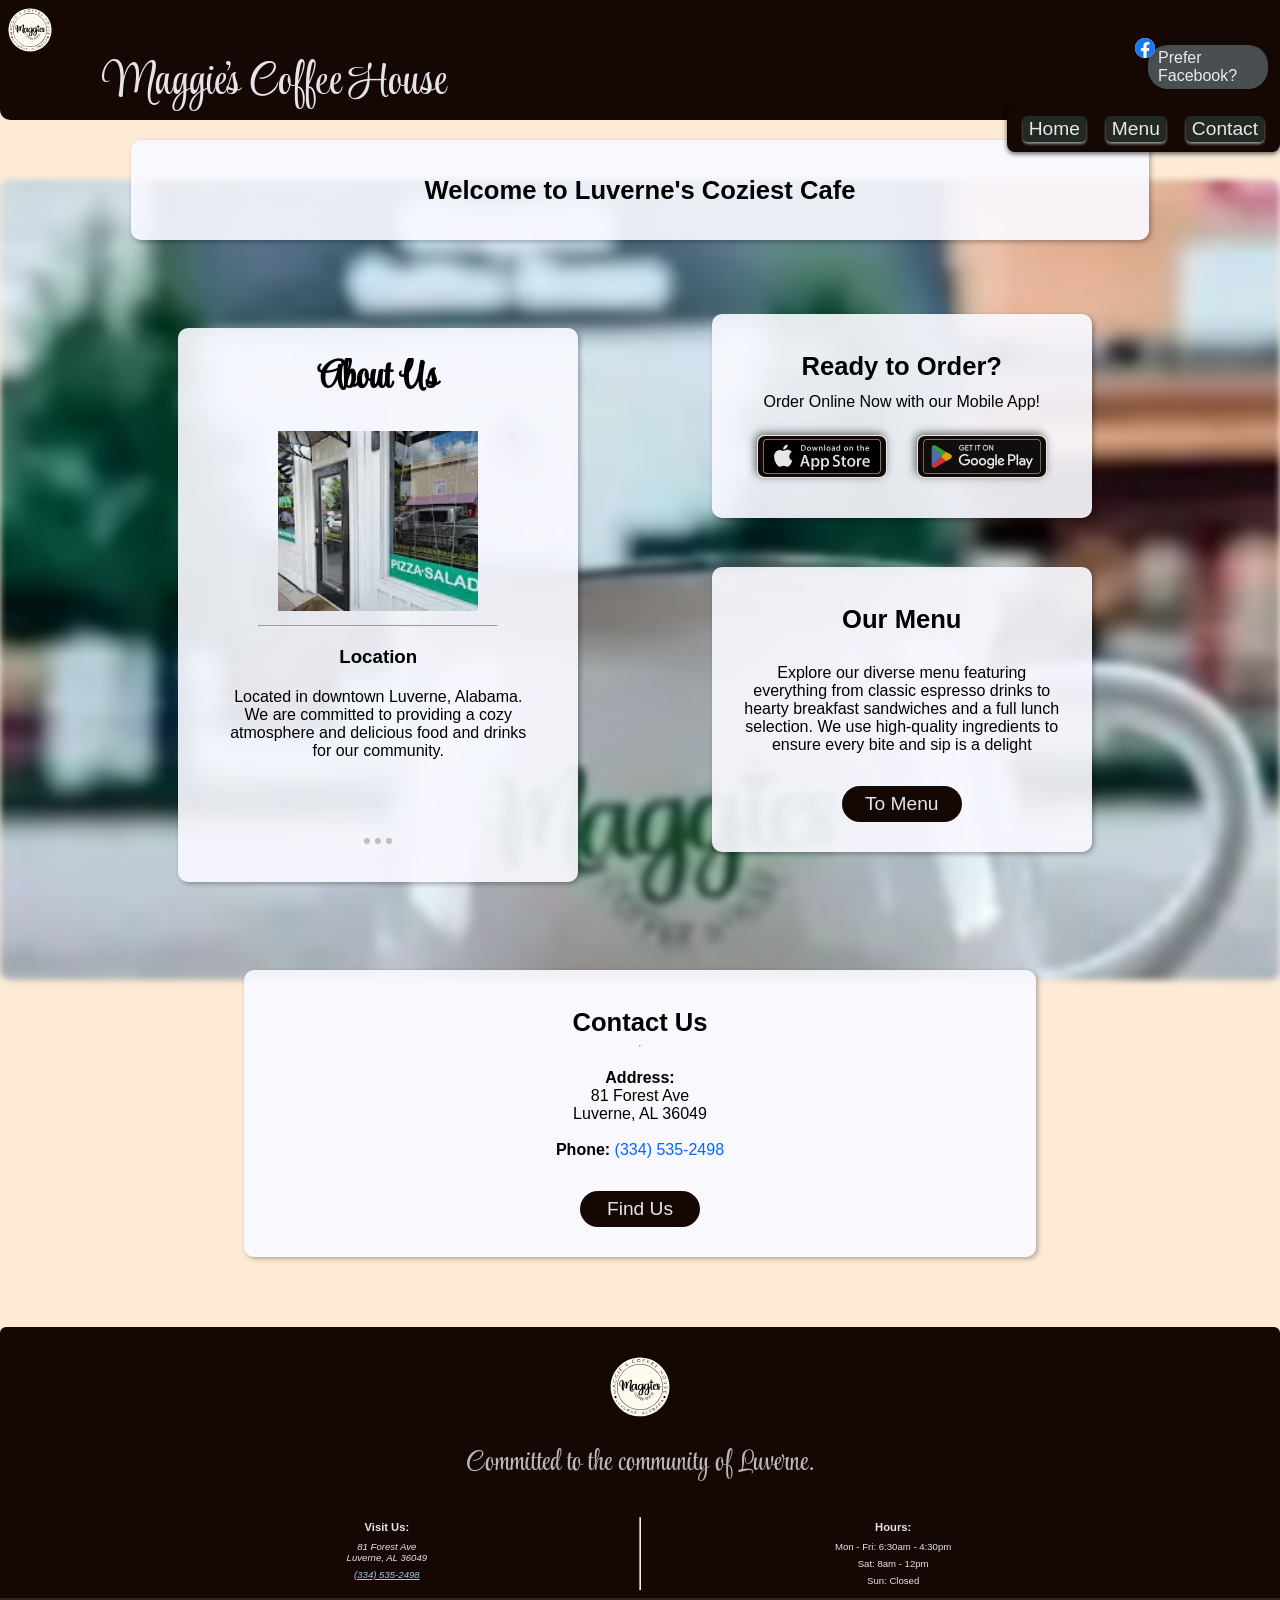
==== commit dbe94155: "Update index.html with slightly more specific menu verbiage" ====
--- a/index.html
+++ b/index.html
@@ -161,7 +161,7 @@
             <section id="menu" class="bubble">                  <!--third bubble-->
                 <h2 class="bubbleTitle">Our Menu</h2>
                 <br>
-                <p class="bubbleText">Explore our diverse menu featuring everything from classic espresso drinks to hearty breakfast sandwiches and fresh salads. We use high-quality ingredients to ensure every bite and sip is a delight</p>
+                <p class="bubbleText">Explore our diverse menu featuring everything from classic espresso drinks to hearty breakfast sandwiches and a full lunch selection. We use high-quality ingredients to ensure every bite and sip is a delight</p>
                 <br>
                 <a class="bubbleButton" id="menuButton" href="menu.html">To Menu</a>
             </section>
--- a/maggiesStyles.css
+++ b/maggiesStyles.css
@@ -331,7 +331,7 @@
     margin: 20px auto 0 auto;
 }
 .specialsSlideshow {
-    animation: slideShow 15s ease-in-out infinite;
+    animation: slideShow 18s ease-in-out infinite;
 }
 .cardWindow {
     width: 300px;
@@ -361,7 +361,7 @@
     width: 900px;
 }
 .aboutSlideshow {
-    animation: slideShow 21s ease-in-out infinite;
+    animation: slideShow 27s ease-in-out infinite;
 }
 .card {
     width: 300px;
@@ -391,10 +391,10 @@
     background-color: #99999999;
 }
 #aboutDot1 {
-    animation: dot1Tracker 21s ease-in-out infinite;
+    animation: dot1Tracker 27s ease-in-out infinite;
 }
 #dot1 {
-    animation: dot1Tracker 15s ease-in-out infinite;
+    animation: dot1Tracker 18s ease-in-out infinite;
 }
 @keyframes dot1Tracker {
     0%, 30% { background-color: var(--blackCoffee); }
@@ -402,10 +402,10 @@
     70%, 95% { background-color: #99999999; }
 }
 #aboutDot2 {
-    animation: dot2Tracker 21s ease-in-out infinite;
+    animation: dot2Tracker 27s ease-in-out infinite;
 }
 #dot2 {
-    animation: dot2Tracker 15s ease-in-out infinite;
+    animation: dot2Tracker 18s ease-in-out infinite;
 }
 @keyframes dot2Tracker {
     0%, 30% { background-color: #99999999; }
@@ -413,10 +413,10 @@
     70%, 95% { background-color: #99999999; }
 }
 #aboutDot3 {
-    animation: dot3Tracker 21s ease-in-out infinite;
+    animation: dot3Tracker 27s ease-in-out infinite;
 }
 #dot3 {
-    animation: dot3Tracker 15s ease-in-out infinite;
+    animation: dot3Tracker 18s ease-in-out infinite;
 }
 @keyframes dot3Tracker {
     0%, 30% { background-color: #99999999; }
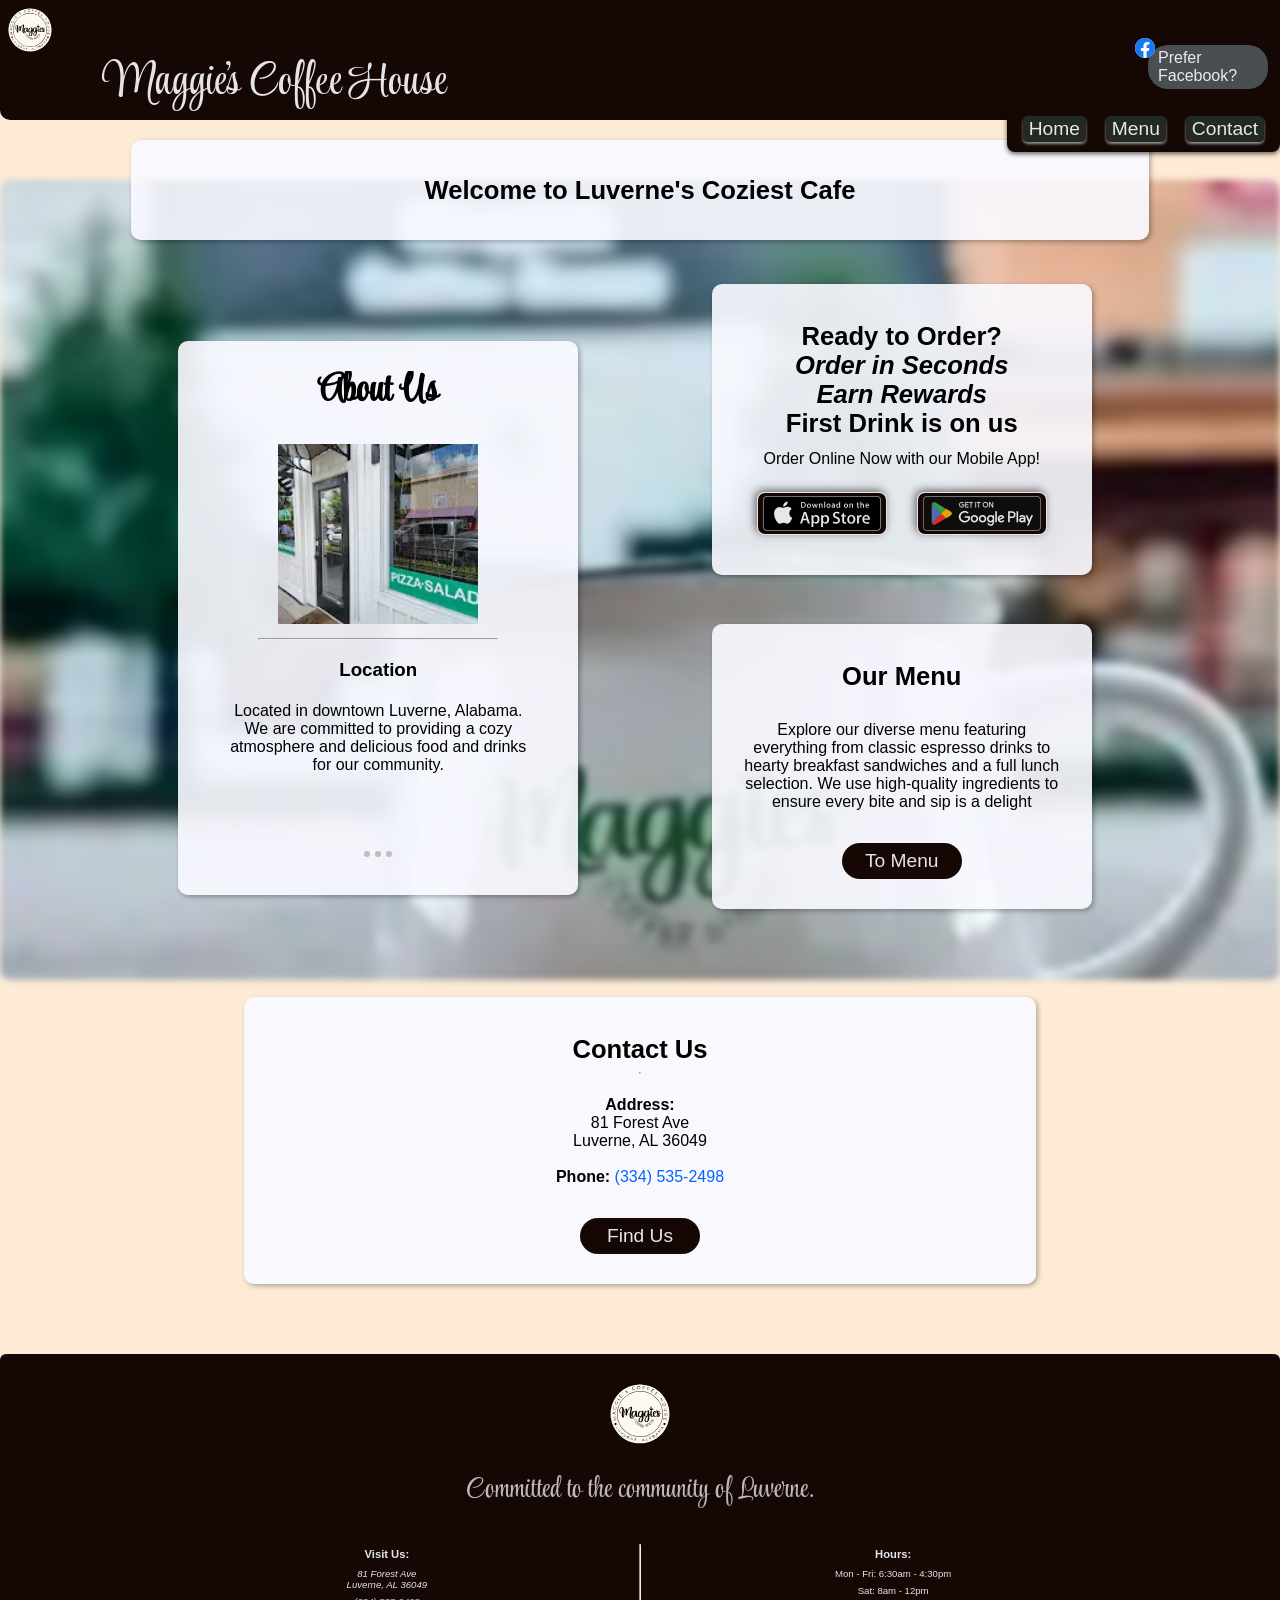
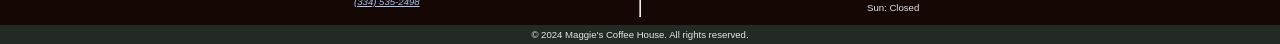
==== commit 7441d5af: "Pre-sell app text in order now section" ====
--- a/index.html
+++ b/index.html
@@ -150,7 +150,7 @@
             </section>
             <div class="orderContainer">
             <section class="bubble" id="orderOnline">
-                <h3 class="bubbleTitle">Ready to Order?</h3>
+                <h3 class="bubbleTitle">Ready to Order?<br><em>Order in Seconds</em><br><em>Earn Rewards</em><br>First Drink is on us</em></h3>
                 <p class="bubbleText">Order Online Now with our Mobile App!</p>
                 <div class="orderNowContainer">
                     <a class="orderNowButton" id="appleButton" href="https://apps.apple.com/us/app/maggies-coffee-house/id6759164129" target="_blank" rel="noopener noreferrer" aria-label="Download our App for Apple"><img class="appButtonImg" src="assets/Icons/Download_on_the_App_Store_Badge.svg" alt="Image of itunes app for Download" style="width: 120px;height:35px"></a>
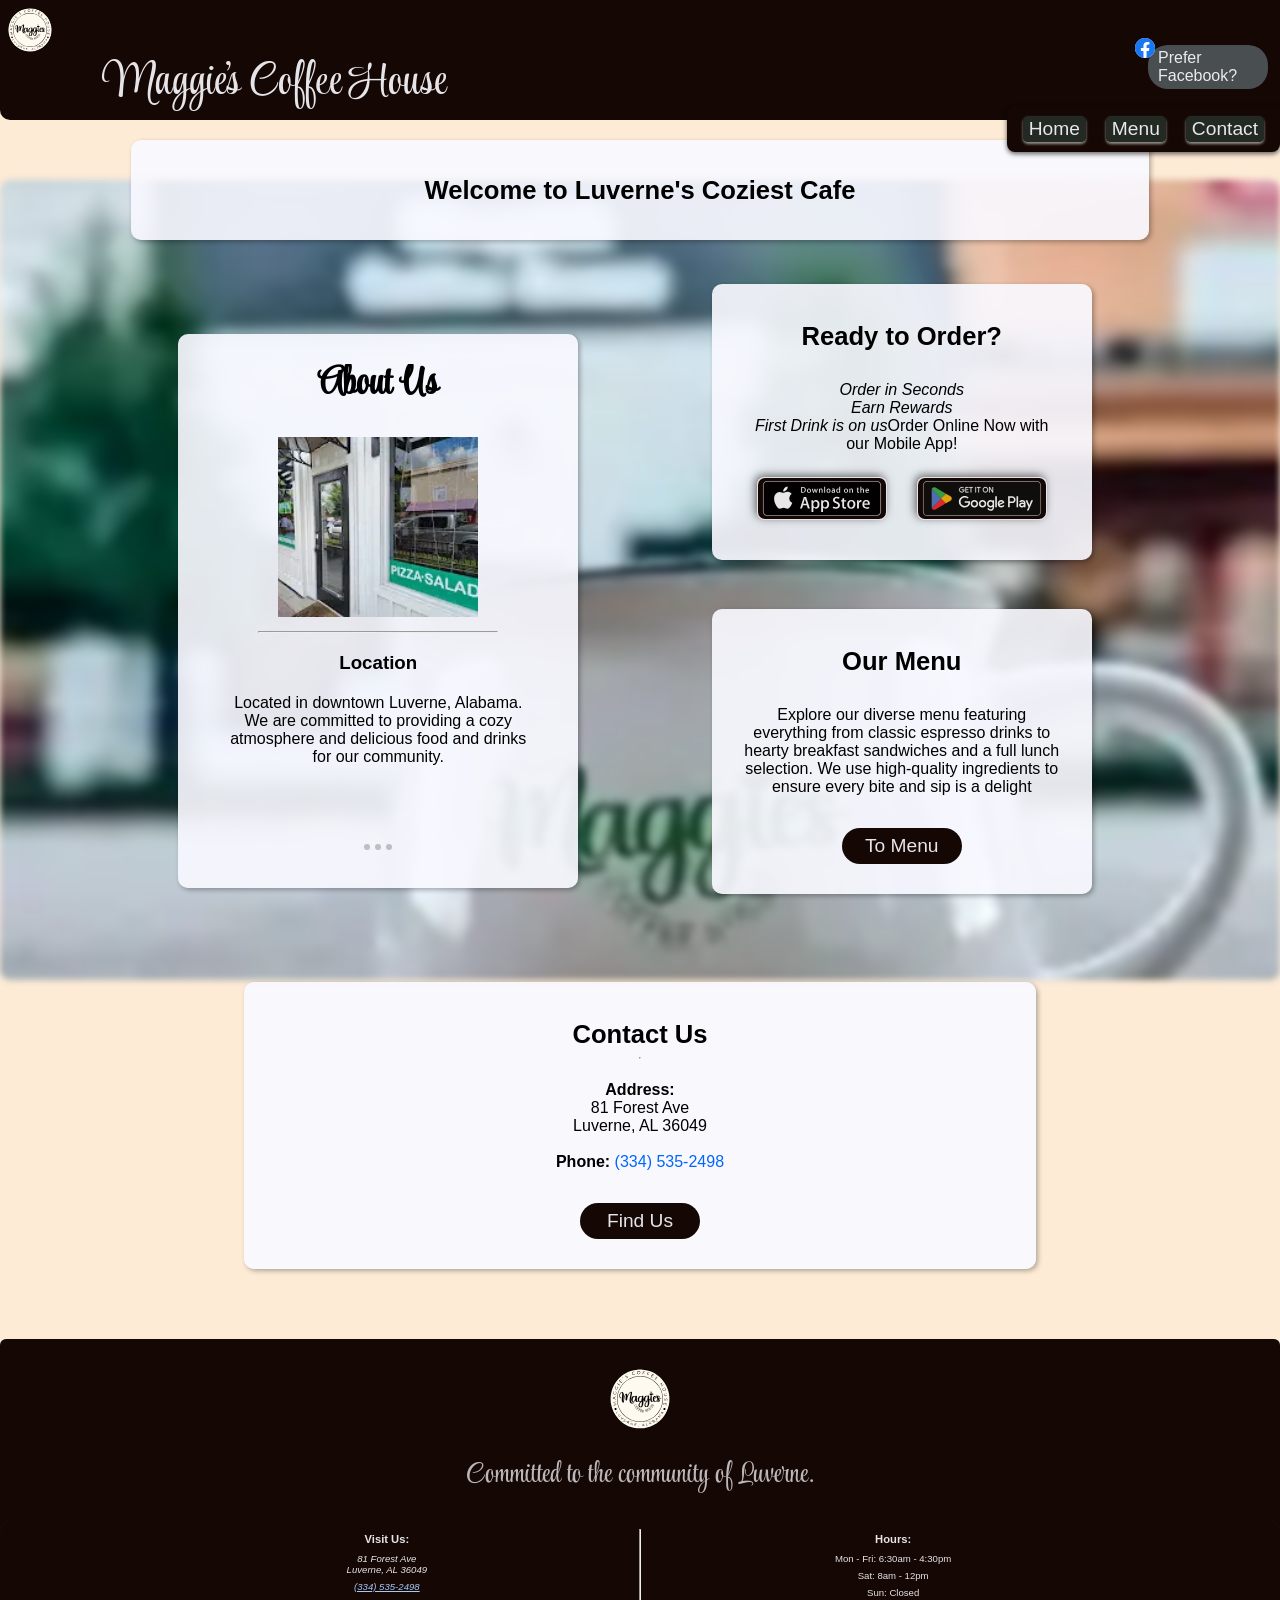
==== commit 3d77651c: "Changing where verbiage is on app download" ====
--- a/index.html
+++ b/index.html
@@ -150,8 +150,8 @@
             </section>
             <div class="orderContainer">
             <section class="bubble" id="orderOnline">
-                <h3 class="bubbleTitle">Ready to Order?<br><em>Order in Seconds</em><br><em>Earn Rewards</em><br>First Drink is on us</em></h3>
-                <p class="bubbleText">Order Online Now with our Mobile App!</p>
+                <h3 class="bubbleTitle">Ready to Order?</h3>
+                <p class="bubbleText"><br><em>Order in Seconds</em><br><em>Earn Rewards</em><br><em>First Drink is on us</em>Order Online Now with our Mobile App!</p>
                 <div class="orderNowContainer">
                     <a class="orderNowButton" id="appleButton" href="https://apps.apple.com/us/app/maggies-coffee-house/id6759164129" target="_blank" rel="noopener noreferrer" aria-label="Download our App for Apple"><img class="appButtonImg" src="assets/Icons/Download_on_the_App_Store_Badge.svg" alt="Image of itunes app for Download" style="width: 120px;height:35px"></a>
                     <a class="orderNowButton" id="googleButton" href="https://play.google.com/store/apps/details?id=com.tryperdiem.wh.maggiescoffeehouse&pcampaignid=web_share" target="_blank" rel="noopener noreferrer" aria-label="Download our App for Google Play Store"><img class="appButtonImg" src="assets/Icons/Google_Play_Store_badge_EN.svg" alt="Download our app on the google play store" style="width: 120px;height:35px"></a>
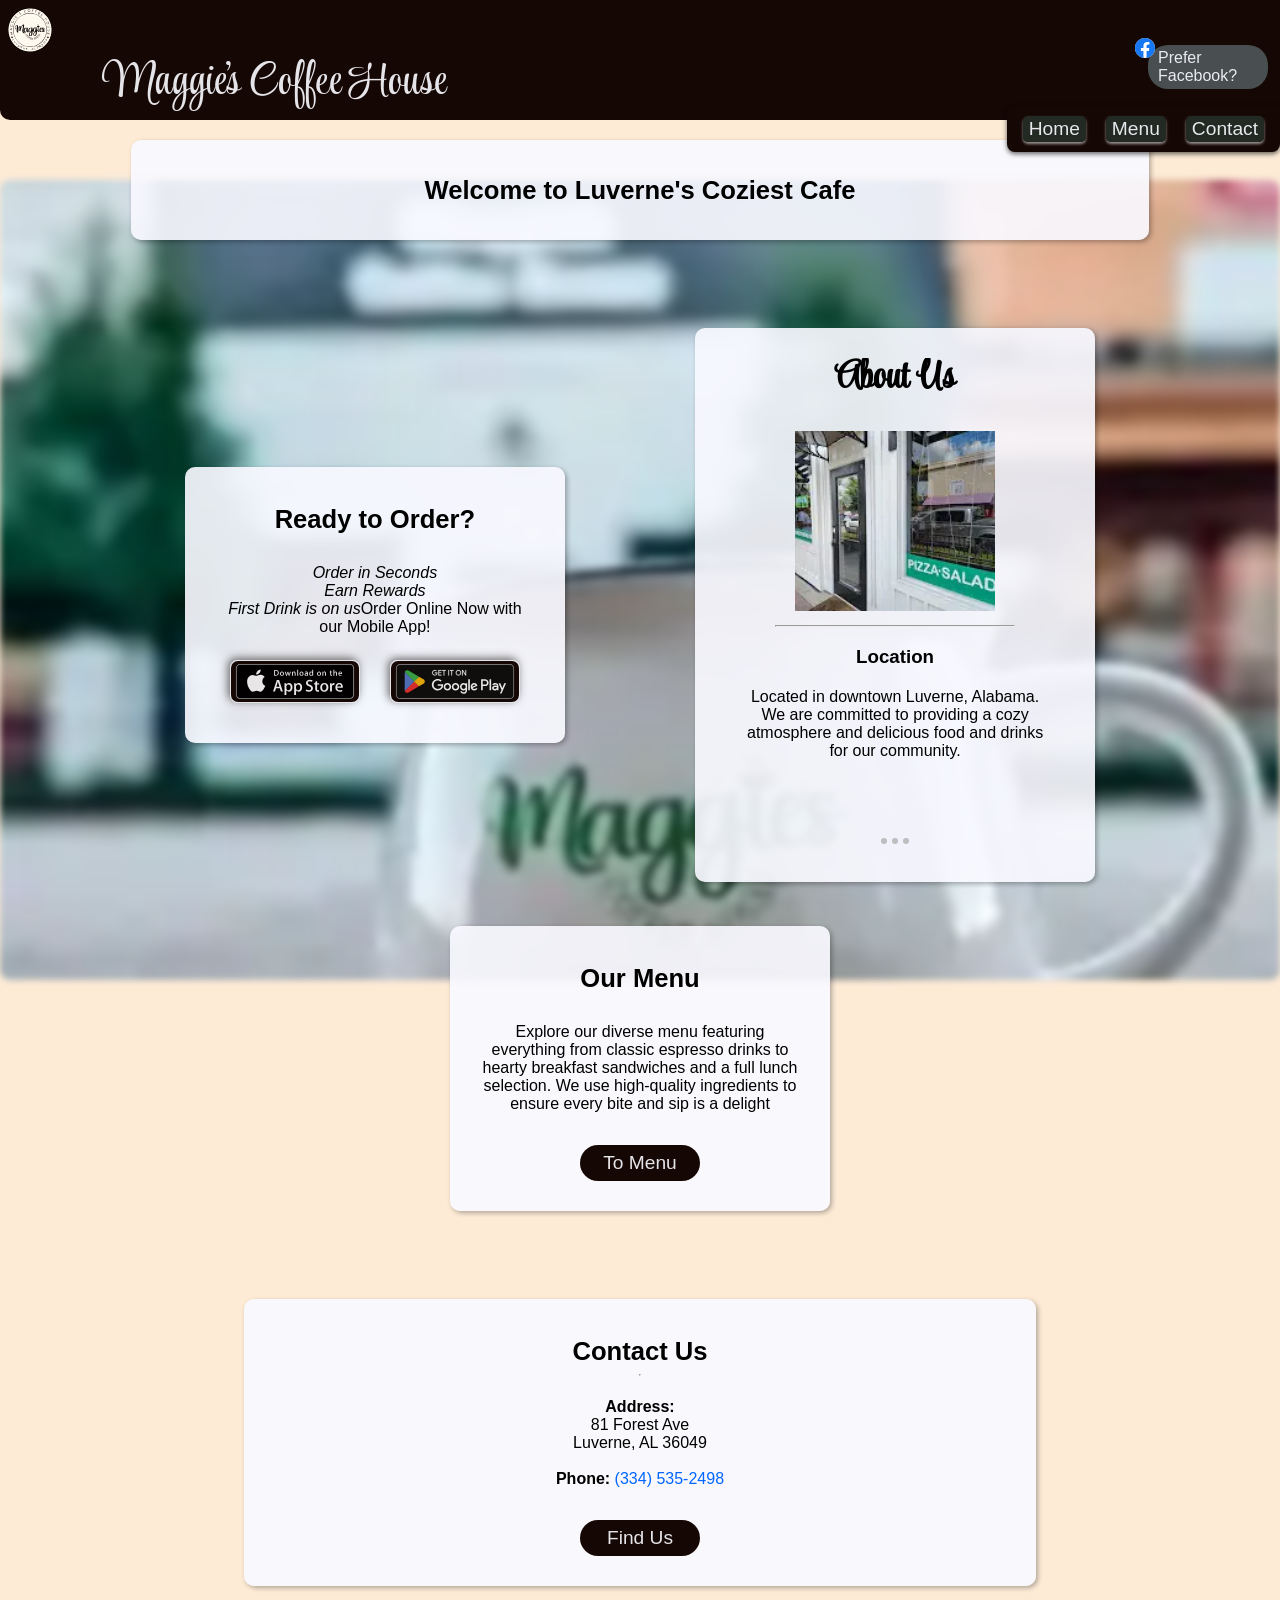
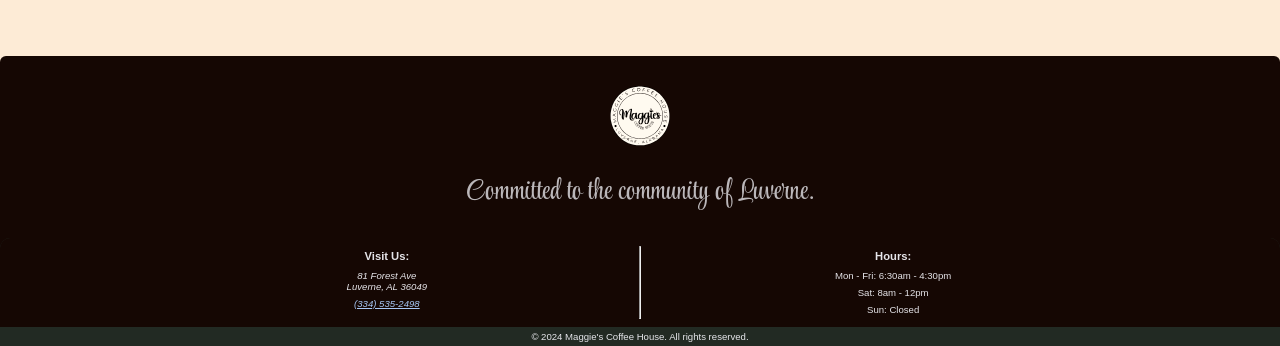
==== commit 3c8a7f5b: "Put CTA in hero section" ====
--- a/index.html
+++ b/index.html
@@ -115,6 +115,15 @@
                 <h2 class="bubbleTitle">Welcome to Luverne's Coziest Cafe</h2>
             </section>
             
+           <section class="bubble" id="orderOnline">
+                <h3 class="bubbleTitle">Ready to Order?</h3>
+                <p class="bubbleText"><br><em>Order in Seconds</em><br><em>Earn Rewards</em><br><em>First Drink is on us</em>Order Online Now with our Mobile App!</p>
+                <div class="orderNowContainer">
+                    <a class="orderNowButton" id="appleButton" href="https://apps.apple.com/us/app/maggies-coffee-house/id6759164129" target="_blank" rel="noopener noreferrer" aria-label="Download our App for Apple"><img class="appButtonImg" src="assets/Icons/Download_on_the_App_Store_Badge.svg" alt="Image of itunes app for Download" style="width: 120px;height:35px"></a>
+                    <a class="orderNowButton" id="googleButton" href="https://play.google.com/store/apps/details?id=com.tryperdiem.wh.maggiescoffeehouse&pcampaignid=web_share" target="_blank" rel="noopener noreferrer" aria-label="Download our App for Google Play Store"><img class="appButtonImg" src="assets/Icons/Google_Play_Store_badge_EN.svg" alt="Download our app on the google play store" style="width: 120px;height:35px"></a>
+                </div>
+            </section> 
+            
             <section class="bubble" id="description">          <!--second bubble-->
                 <div class="cardWindow">
                     <h2 class="cardWindowTitle">About Us</h2>
@@ -149,15 +158,6 @@
                 <p class="bubbleText"></p>
             </section>
             <div class="orderContainer">
-            <section class="bubble" id="orderOnline">
-                <h3 class="bubbleTitle">Ready to Order?</h3>
-                <p class="bubbleText"><br><em>Order in Seconds</em><br><em>Earn Rewards</em><br><em>First Drink is on us</em>Order Online Now with our Mobile App!</p>
-                <div class="orderNowContainer">
-                    <a class="orderNowButton" id="appleButton" href="https://apps.apple.com/us/app/maggies-coffee-house/id6759164129" target="_blank" rel="noopener noreferrer" aria-label="Download our App for Apple"><img class="appButtonImg" src="assets/Icons/Download_on_the_App_Store_Badge.svg" alt="Image of itunes app for Download" style="width: 120px;height:35px"></a>
-                    <a class="orderNowButton" id="googleButton" href="https://play.google.com/store/apps/details?id=com.tryperdiem.wh.maggiescoffeehouse&pcampaignid=web_share" target="_blank" rel="noopener noreferrer" aria-label="Download our App for Google Play Store"><img class="appButtonImg" src="assets/Icons/Google_Play_Store_badge_EN.svg" alt="Download our app on the google play store" style="width: 120px;height:35px"></a>
-                </div>
-            </section>
-
             <section id="menu" class="bubble">                  <!--third bubble-->
                 <h2 class="bubbleTitle">Our Menu</h2>
                 <br>
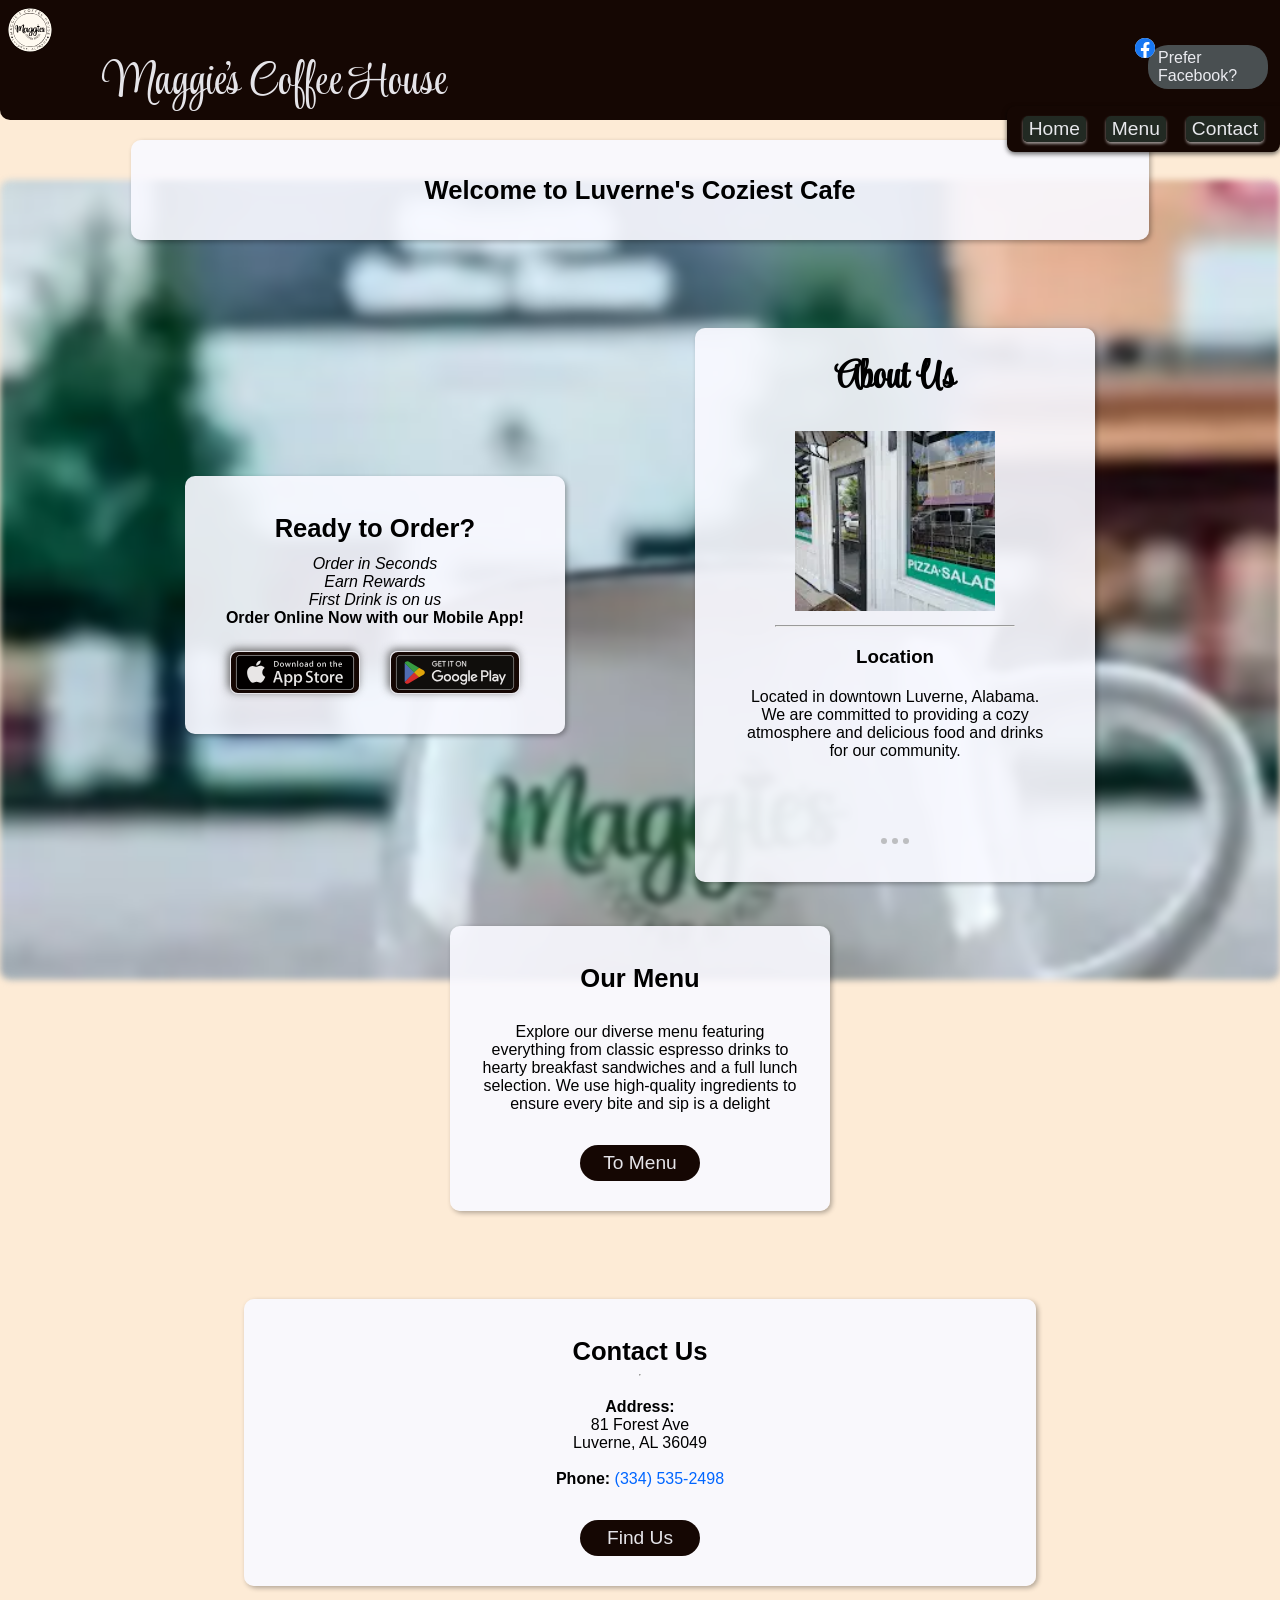
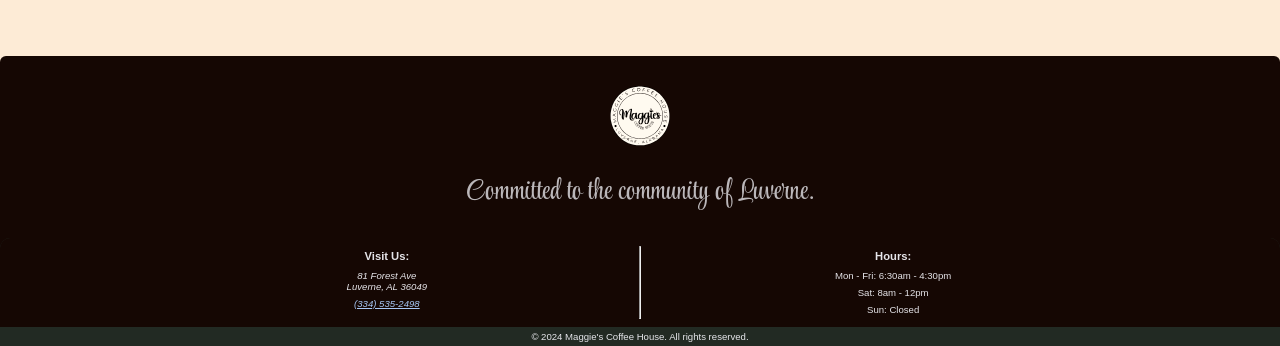
==== commit 8b4bc464: "Fixed spacing in order now" ====
--- a/index.html
+++ b/index.html
@@ -117,7 +117,7 @@
             
            <section class="bubble" id="orderOnline">
                 <h3 class="bubbleTitle">Ready to Order?</h3>
-                <p class="bubbleText"><br><em>Order in Seconds</em><br><em>Earn Rewards</em><br><em>First Drink is on us</em>Order Online Now with our Mobile App!</p>
+                <p class="bubbleText"><em>Order in Seconds</em><br><em>Earn Rewards</em><br><em>First Drink is on us</em><br><strong>Order Online Now with our Mobile App!</strong></p>
                 <div class="orderNowContainer">
                     <a class="orderNowButton" id="appleButton" href="https://apps.apple.com/us/app/maggies-coffee-house/id6759164129" target="_blank" rel="noopener noreferrer" aria-label="Download our App for Apple"><img class="appButtonImg" src="assets/Icons/Download_on_the_App_Store_Badge.svg" alt="Image of itunes app for Download" style="width: 120px;height:35px"></a>
                     <a class="orderNowButton" id="googleButton" href="https://play.google.com/store/apps/details?id=com.tryperdiem.wh.maggiescoffeehouse&pcampaignid=web_share" target="_blank" rel="noopener noreferrer" aria-label="Download our App for Google Play Store"><img class="appButtonImg" src="assets/Icons/Google_Play_Store_badge_EN.svg" alt="Download our app on the google play store" style="width: 120px;height:35px"></a>
